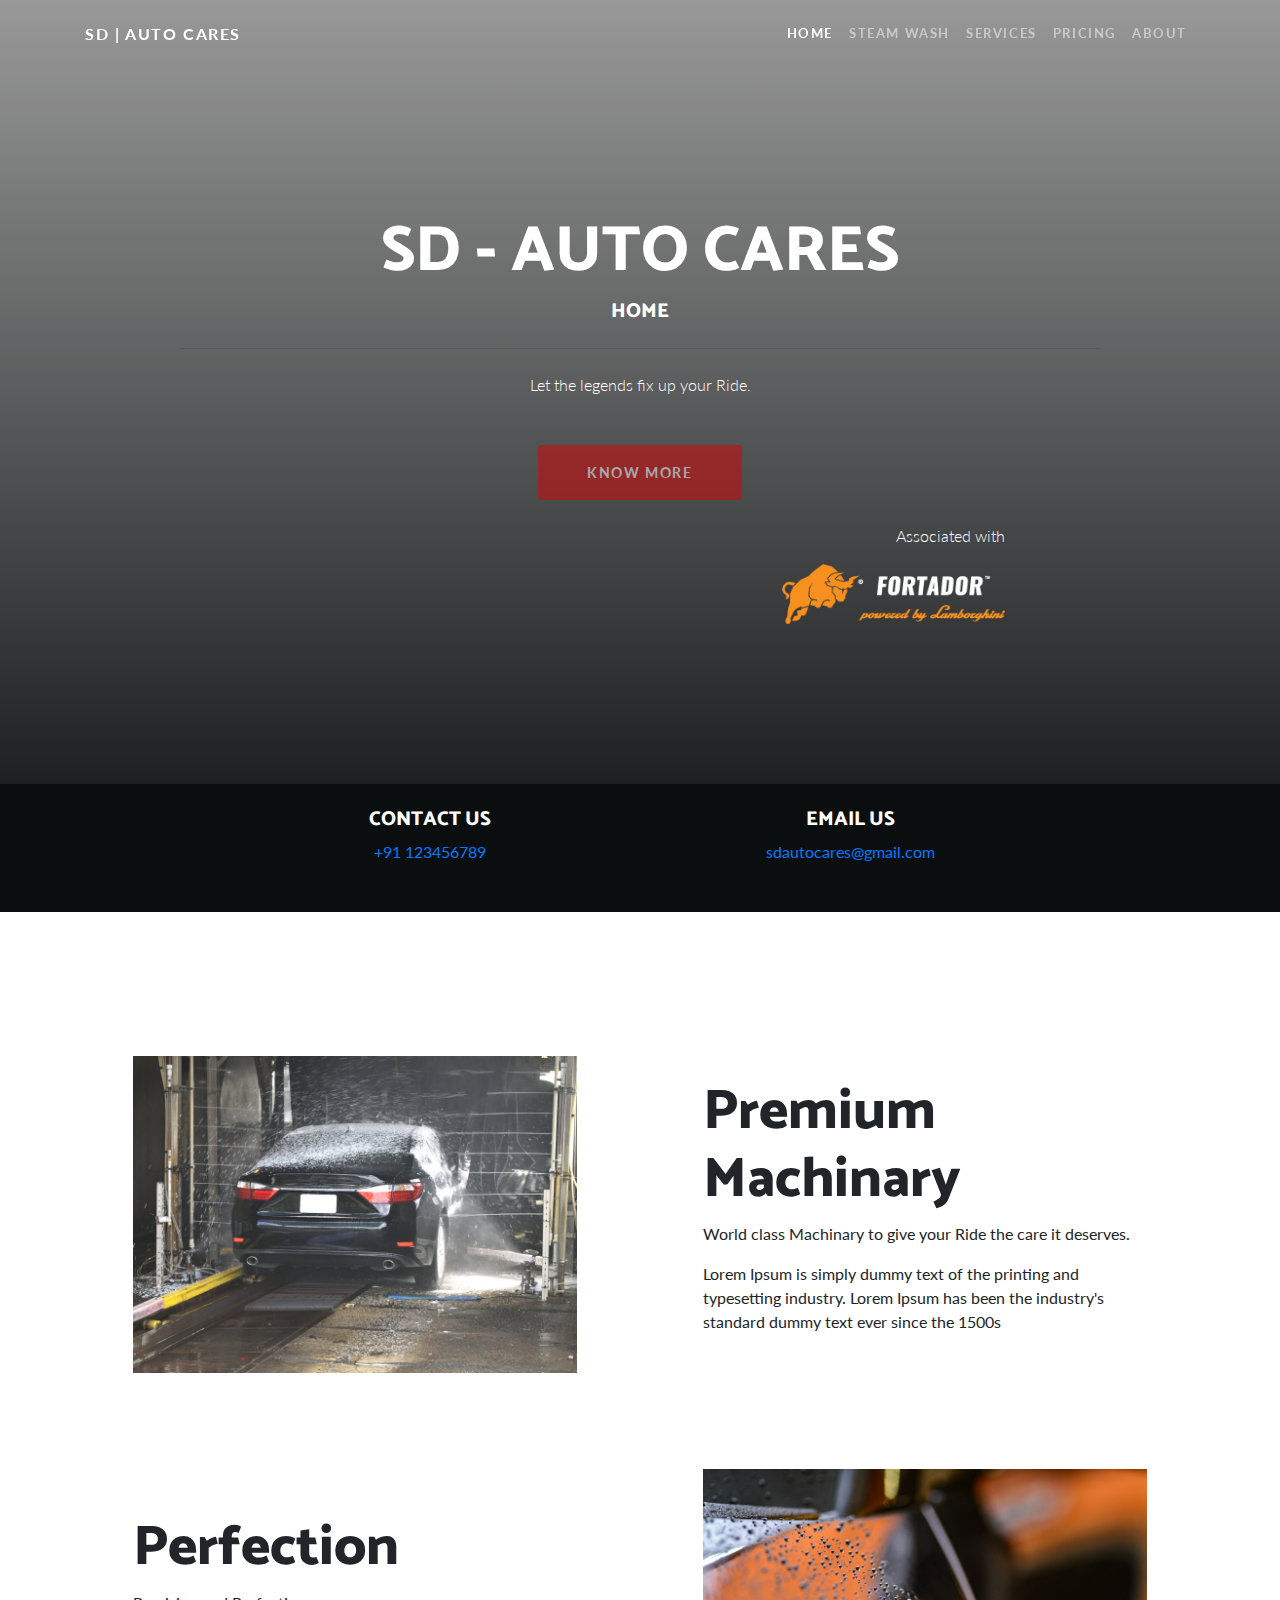
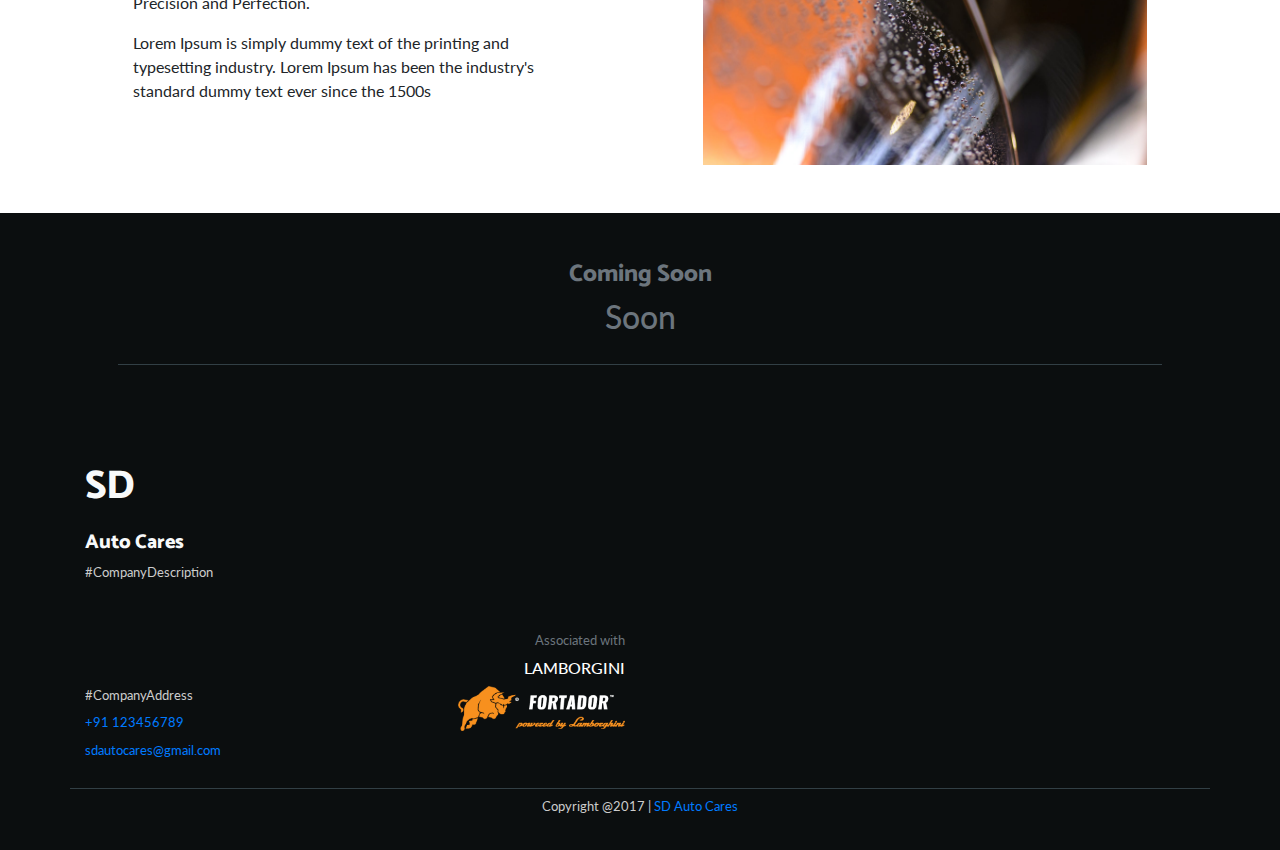
==== index.html @ b8cfe934 "Initial Push Files to Repository" ====
<!DOCTYPE html>
<html lang="en">

<head>

  <meta charset="utf-8">
  <meta name="viewport" content="width=device-width, initial-scale=1, shrink-to-fit=no">
  <meta name="description" content="">
  <meta name="author" content="">

  <title>SD | Home</title>
  <meta name="description" content="SD Auto Cares  - #CompanyDescription">


  <!-- Bootstrap core CSS -->
  <link href="vendor/bootstrap/css/bootstrap.min.css" rel="stylesheet">

  <!-- Custom fonts for this template -->
  <link href="https://fonts.googleapis.com/css?family=Catamaran:100,200,300,400,500,600,700,800,900" rel="stylesheet">
  <link href="https://fonts.googleapis.com/css?family=Lato:100,100i,300,300i,400,400i,700,700i,900,900i" rel="stylesheet">

  <!-- Custom styles for this template -->
  <link href="css/styles.css" rel="stylesheet">

</head>

<body>

  <!-- Navigation -->
  <nav class="navbar navbar-expand-lg navbar-dark navbar-custom fixed-top">
    <div class="container">
      <a class="navbar-brand" href="#">SD | Auto Cares</a>
      <button class="navbar-toggler" type="button" data-toggle="collapse" data-target="#navbarResponsive" aria-controls="navbarResponsive" aria-expanded="false" aria-label="Toggle navigation">
        <span class="navbar-toggler-icon"></span>
      </button>
      <div class="collapse navbar-collapse" id="navbarResponsive">
        <ul class="navbar-nav ml-auto">
          <li class="nav-item active"><a class="nav-link" href="#">Home</a></li>
          <li class="nav-item"><a class="nav-link" href="steam-wash/">Steam Wash</a></li>
          <li class="nav-item"><a class="nav-link" href="services/">Services</a></li>
          <li class="nav-item"><a class="nav-link" href="pricing/">Pricing</a></li>
          <li class="nav-item"><a class="nav-link" href="about/">About</a></li>
        </ul>
      </div>
    </div>
  </nav>

  <!-- Masthead-->
  <header class="masthead">
    <div class="container h-100">
        <div class="row h-100 align-items-center justify-content-center text-center">
            <div class="col-lg-10 align-self-end">
                <h1 class="text-jumbo text-uppercase text-white">SD - Auto Cares</h1>
                <h3 class="text-uppercase lead text-white">HOME</h3>
                <hr class="divider my-4" />
            </div>
            <div class="col-lg-8 align-self-baseline">
              <p class="text-white-75 text-white font-weight-light mb-5">Let the legends fix up your Ride.</p>
              <a class="btn btn-primary btn-xl opacity js-scroll-trigger" href="#more">Know More</a><br>
              <p class="mt-4 text-right text-white font-weight-light">Associated with</p>
              <img src="img/fortador.png" class="img img-responsive float-right img-fluid" style="height:60px;" alt="">
          </div>
      </div>
    </div>
</header>
  <section class="">
    <div class="color-blue-gray text-center text-white p-4">
      <div class="row">
        <div class="col-lg-4 ml-auto text-center mb-4">
            <h5>CONTACT US</h5>
            <div><a href="tel:+91123456789">+91 123456789</a></div>
        </div>
        <div class="col-lg-4 mr-auto text-center">
            <h5>EMAIL US</h5>
            <a class="d-block" href="#">sdautocares@gmail.com</a>
        </div>
    </div>
    </div>
  </section>


  <section>
    <div class="container" id="more">
      <div class="row align-items-center mt-5 pt-5">
        <div class="col-lg-6">
          <div class="p-5">
            <img class="img-fluid" src="img/home/water-spray.jpg" alt="">
          </div>
        </div>
        <div class="col-lg-6">
          <div class="p-5">
            <h2 class="display-4">Premium Machinary</h2>
            <p>World class Machinary to give your Ride the care it deserves.</p>
            <p>Lorem Ipsum is simply dummy text of the printing and typesetting industry. Lorem Ipsum has been
              the industry's standard dummy text ever since the 1500s</p>
          </div>
        </div>
      </div>
    </div>
  </section>

  <section>
    <div class="container">
      <div class="row align-items-center">
        <div class="col-lg-6 order-lg-2">
          <div class="p-5">
            <img class="img-fluid" src="img/home/water-drops.jpg" alt="">
          </div>
        </div>
        <div class="col-lg-6 order-lg-1">
          <div class="p-5">
            <h2 class="display-4">Perfection</h2>
            <p>Precision and Perfection.</p>
            <p>Lorem Ipsum is simply dummy text of the printing and typesetting industry. Lorem Ipsum has been
              the industry's standard dummy text ever since the 1500s</p>
          </div>
        </div>
      </div>
    </div>
  </section>


  <section class="color-blue-gray">
    <div class="container p-5 ">
      <div class="text-center hero-container bottom_border">
        <h4 class="text-muted">Coming Soon</h4>
        <div class="countdown text-muted h2" data-count="2021/1/15" > Soon </div>
      </div>
    </div>
  </section>

<footer class="footer color-blue-gray">
  <div class="container bottom_border">
    <div class="row">
      <div class=" col-sm-12 col-md  col-12 col">
        <h5 class=" h1 text-light pt2">SD</h5>
        <h5 class="text-light">Auto Cares</h5>
        <!--headin5_amrc-->
        <p class="mb-5"> #CompanyDescription </p>

          <p class="text-muted text-right">Associated with</p>
          <p class="text-uppercase h6 text-right text-white">Lamborgini</p>
          <img src="img/fortador.png" class="img img-responsive float-right img-fluid" style="height:45px;" alt="">
        
        <p><i class="fa fa-location-arrow"></i> #CompanyAddress </p>
        <p><i class="fa fa-phone"></i> <a href="tel:+91123456789">+91 123456789</a> </p>
        <p><i class="fa fa fa-envelope"></i> <a href="mailto:sdautocares@gmail.com">sdautocares@gmail.com</a> </p>
      </div>

      <div class=" col-sm-12 col-md  col-12 col">
        <iframe class="h-100 mt-2 w-100 grayscale"
          src="https://maps.google.com/maps?q=new%20delphi&t=&z=13&ie=UTF8&iwloc=&output=embed" frameborder="0"
          style="border:0" allowfullscreen></iframe>
      </div>
    </div>
  </div>

  <div class="container">
    <p class="text-center mt-2">Copyright @2017 | <a href="#">SD Auto Cares</a></p>
  </div>
</footer>
  
  <!-- Bootstrap core JavaScript -->
  <script src="vendor/jquery/jquery.min.js"></script>
  <script src="vendor/bootstrap/js/bootstrap.bundle.min.js"></script>
  <script src="js/common.js"></script>
</body>

</html>
---- css/styles.css ----
/*!
 * Start Bootstrap - One Page Wonder v5.0.8 (https://startbootstrap.com/theme/styles)
 * Copyright 2013-2020 Start Bootstrap
 * Licensed under MIT (https://github.com/StartBootstrap/startbootstrap-styles/blob/master/LICENSE)
 */

 html{
   scroll-behavior: smooth;
 }

body {
  font-family: 'Lato';
}

h1,
h2,
h3,
h4,
h5,
h6 {
  font-family: 'Catamaran';
  font-weight: 800 !important;
}

.btn-xl {
  text-transform: uppercase;
  padding: 1rem 3rem;
  font-size: 0.9rem;
  font-weight: 700;
  letter-spacing: 0.1rem;
  opacity: 0.5;
  transition: 1s ease;
}

.btn-xl:hover{
  text-transform: uppercase;
  padding: 1rem 4rem;
}

.bg-black {
  background-color: #000 !important;
}

.rounded-pill {
  border-radius: 5rem;
}

.navbar-custom {
  padding-top: 1rem;
  color: white !important;
  padding-bottom: 1rem;
  transition: 0.7s ease;
  /* background-color: rgba(0, 0, 0, 0.7); */
}

.nav-dark{
  color: white;
  /* background-color: rgba(0, 0, 0, 0.7); */
  background-color: #0b0e0f;
}

.navbar-custom .navbar-brand {
  text-transform: uppercase;
  font-size: 1rem;
  letter-spacing: 0.1rem;
  font-weight: 700;
}

.navbar-custom .navbar-nav .nav-item .nav-link {
  text-transform: uppercase;
  font-size: 0.8rem;
  font-weight: 700;
  letter-spacing: 0.1rem;
}

/* header.masthead {
  position: relative;
  overflow: hidden;
  padding-top: calc(7rem + 72px);
  padding-bottom: 7rem;
  /* background: linear-gradient(0deg, #ff6a00 0%, #ee0979 100%);
  background-repeat: no-repeat;
  background-position: center center;
  background-attachment: scroll;
  background-size: cover; 
  background-image: url("");
} */

header.masthead {
  padding-top: 10rem;
  padding-bottom: calc(10rem - 4.5rem);
  background: linear-gradient(to bottom, rgba(0, 0, 0, 0.404) 0%, #0b0e0f 100%), url("https://images.pexels.com/photos/3422964/pexels-photo-3422964.jpeg?crop=entropy&cs=srgb&dl=pexels-street-3422964.jpg&fit=crop&fm=jpg&h=720&w=1280");
  background-position:center;
  background-repeat: no-repeat;
  background-attachment: fixed;
  background-size: cover;
}
header.masthead h1 {
  font-size: 4rem;
}

header.masthead .masthead-content {
  z-index: 1;
  position: relative;
}

header.masthead .masthead-content .masthead-heading {
  font-size: 6rem;
}

header.masthead .masthead-content .masthead-subheading {
  font-size: 2rem;
}


@media (min-width: 992px) {
  header.masthead {
    padding-top: calc(10rem + 55px);
    padding-bottom: 10rem;
  }
  header.masthead .masthead-content .masthead-heading {
    font-size: 6rem;
  }
  header.masthead .masthead-content .masthead-subheading {
    font-size: 4rem;
  }
}

.bg-primary {
  background-color: #da0000 !important;
}

.btn-primary {
  background-color: #da0000;
  border-color: #da0000;
}

.btn-primary:active, .btn-primary:focus, .btn-primary:hover {
  background-color: #f00000 !important;
  border-color: #f00000 !important;
}

.btn-primary:focus {
  box-shadow: 0 0 0 0.2rem rgba(238, 9, 121, 0.5);
}

.btn-secondary {
  background-color: #ff6a00;
  border-color: #ff6a00;
}

.btn-secondary:active, .btn-secondary:focus, .btn-secondary:hover {
  background-color: #cc5500 !important;
  border-color: #cc5500 !important;
}

.btn-secondary:focus {
  box-shadow: 0 0 0 0.2rem rgba(255, 106, 0, 0.5);
}

.text-primary{
  color: #da0000 !important;
}




/* 
.container-fluid {
  overflow: hidden;
  margin-top: 250px;
  background: black;
  color: #627482 !important;
  margin-bottom: 0;
  padding-bottom: 0
}

small {
  font-size: calc(12px + (15 - 12) * ((100vw - 360px) / (1600 - 360))) !important
}

.bold-text {
  color: #989c9e !important
}

.mt-55 {
  margin-top: calc(50px + (60 - 50) * ((100vw - 360px) / (1600 - 360))) !important
}

h3 {
  font-size: calc(34px + (40 - 34) * ((100vw - 360px) / (1600 - 360))) !important
}

.social {
  font-size: 21px !important
}

.rights {
  font-size: calc(10px + (12 - 10) * ((100vw - 360px) / (1600 - 360))) !important
} */

.color-blue-gray{
  background-color:#0b0e0f;
}

.col_white_amrc { color:#FFF;}
footer { width:100%;  min-height:250px; padding:10px 0px 25px 0px ;}
.pt2 { padding-top:40px ; margin-bottom:20px ;}
footer p { font-size:13px; color:#CCC; padding-bottom:0px; margin-bottom:8px;}
.mb10 { padding-bottom:15px ;}
.footer_ul_amrc { margin:0px ; list-style-type:none ; font-size:14px; padding:0px 0px 10px 0px ; }
.footer_ul_amrc li {padding:0px 0px 5px 0px;}
.footer_ul_amrc li a{ color:#CCC;}
.footer_ul_amrc li a:hover{ color:#fff; text-decoration:none;}
.fleft { float:left;}
.padding-right { padding-right:10px; }

.footer_ul2_amrc {margin:0px; list-style-type:none; padding:0px;}
.footer_ul2_amrc li p { display:table; }
.footer_ul2_amrc li a:hover { text-decoration:none;}
.footer_ul2_amrc li i { margin-top:5px;}

.bottom_border { border-bottom:1px solid #323f45; padding-bottom:20px;}
.foote_bottom_ul_amrc {
	list-style-type:none;
	padding:0px;
	display:table;
	margin-top: 10px;
	margin-right: auto;
	margin-bottom: 10px;
	margin-left: auto;
}
.foote_bottom_ul_amrc li { display:inline;}
.foote_bottom_ul_amrc li a { color:#999; margin:0 12px;}

.social_footer_ul { display:table; margin:15px auto 0 auto; list-style-type:none;  }
.social_footer_ul li { padding-left:20px; padding-top:10px; float:left; }
.social_footer_ul li a { color:#CCC; border:1px solid #CCC; padding:8px;border-radius:50%;}
.social_footer_ul li i {  width:20px; height:20px; text-align:center;}

.card-hover-expand{
  height: 140px;
  transition: 0.4s ease;
}

.card-hover-expand:hover{
  height: 350px;
}
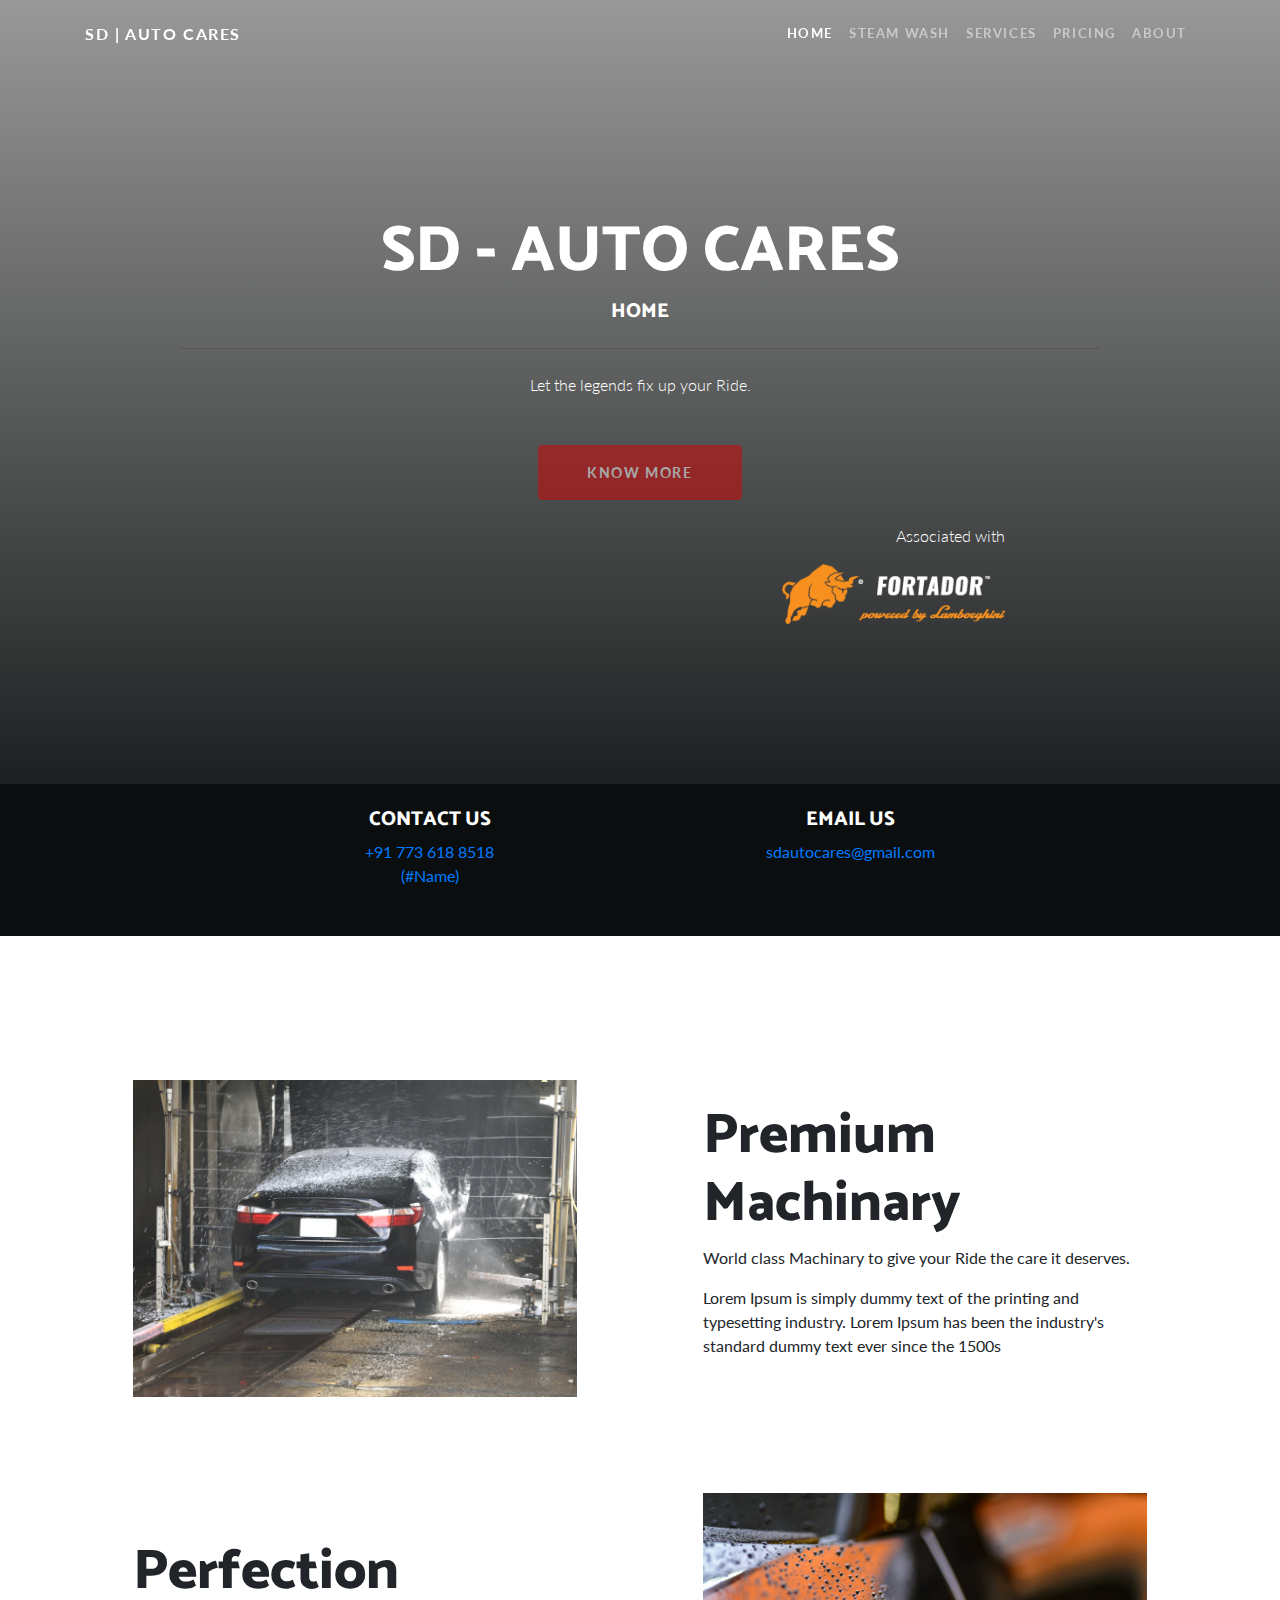
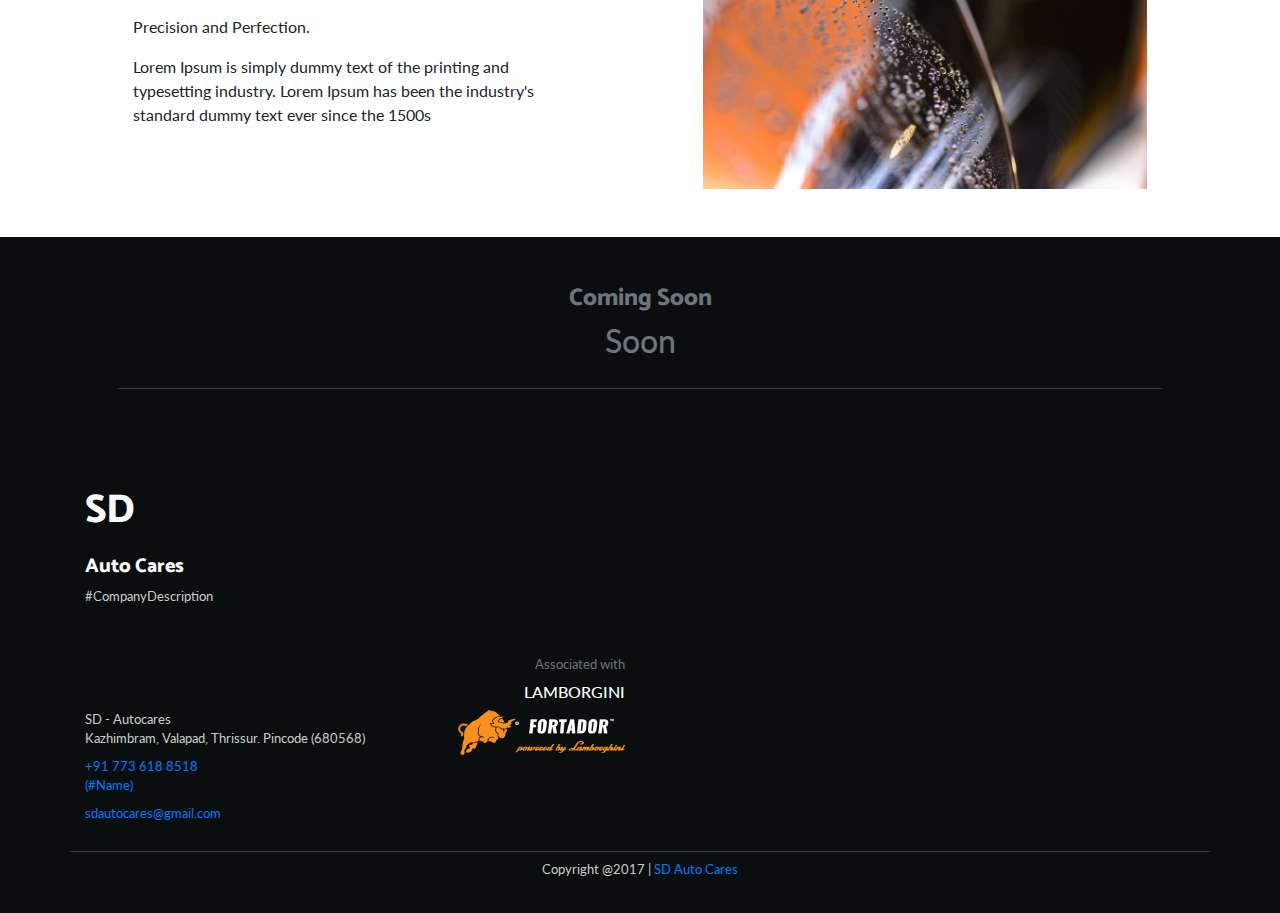
==== commit 278077da: "Added Address and Map" ====
--- a/index.html
+++ b/index.html
@@ -68,7 +68,7 @@
       <div class="row">
         <div class="col-lg-4 ml-auto text-center mb-4">
             <h5>CONTACT US</h5>
-            <div><a href="tel:+91123456789">+91 123456789</a></div>
+            <div><a href="tel:+917736188518">+91 773 618 8518 <br> (#Name)</a></div>
         </div>
         <div class="col-lg-4 mr-auto text-center">
             <h5>EMAIL US</h5>
@@ -142,15 +142,15 @@
           <p class="text-uppercase h6 text-right text-white">Lamborgini</p>
           <img src="img/fortador.png" class="img img-responsive float-right img-fluid" style="height:45px;" alt="">
         
-        <p><i class="fa fa-location-arrow"></i> #CompanyAddress </p>
-        <p><i class="fa fa-phone"></i> <a href="tel:+91123456789">+91 123456789</a> </p>
+        <p><i class="fa fa-location-arrow"></i> SD - Autocares <br>
+Kazhimbram, Valapad, Thrissur.
+Pincode (680568) </p>
+        <p><i class="fa fa-phone"></i> <a href="tel:+917736188518">+91 773 618 8518 <br> (#Name)</a> </p>
         <p><i class="fa fa fa-envelope"></i> <a href="mailto:sdautocares@gmail.com">sdautocares@gmail.com</a> </p>
       </div>
 
       <div class=" col-sm-12 col-md  col-12 col">
-        <iframe class="h-100 mt-2 w-100 grayscale"
-          src="https://maps.google.com/maps?q=new%20delphi&t=&z=13&ie=UTF8&iwloc=&output=embed" frameborder="0"
-          style="border:0" allowfullscreen></iframe>
+        <iframe class="h-100 mt-2 w-100 grayscale" id="gmap_canvas" src="https://maps.google.com/maps?q=10%C2%B022'36.5%22N%2076%C2%B006'10.6%22E&t=&z=15&ie=UTF8&iwloc=&output=embed" frameborder="0" scrolling="no" marginheight="0" marginwidth="0"></iframe>
       </div>
     </div>
   </div>
